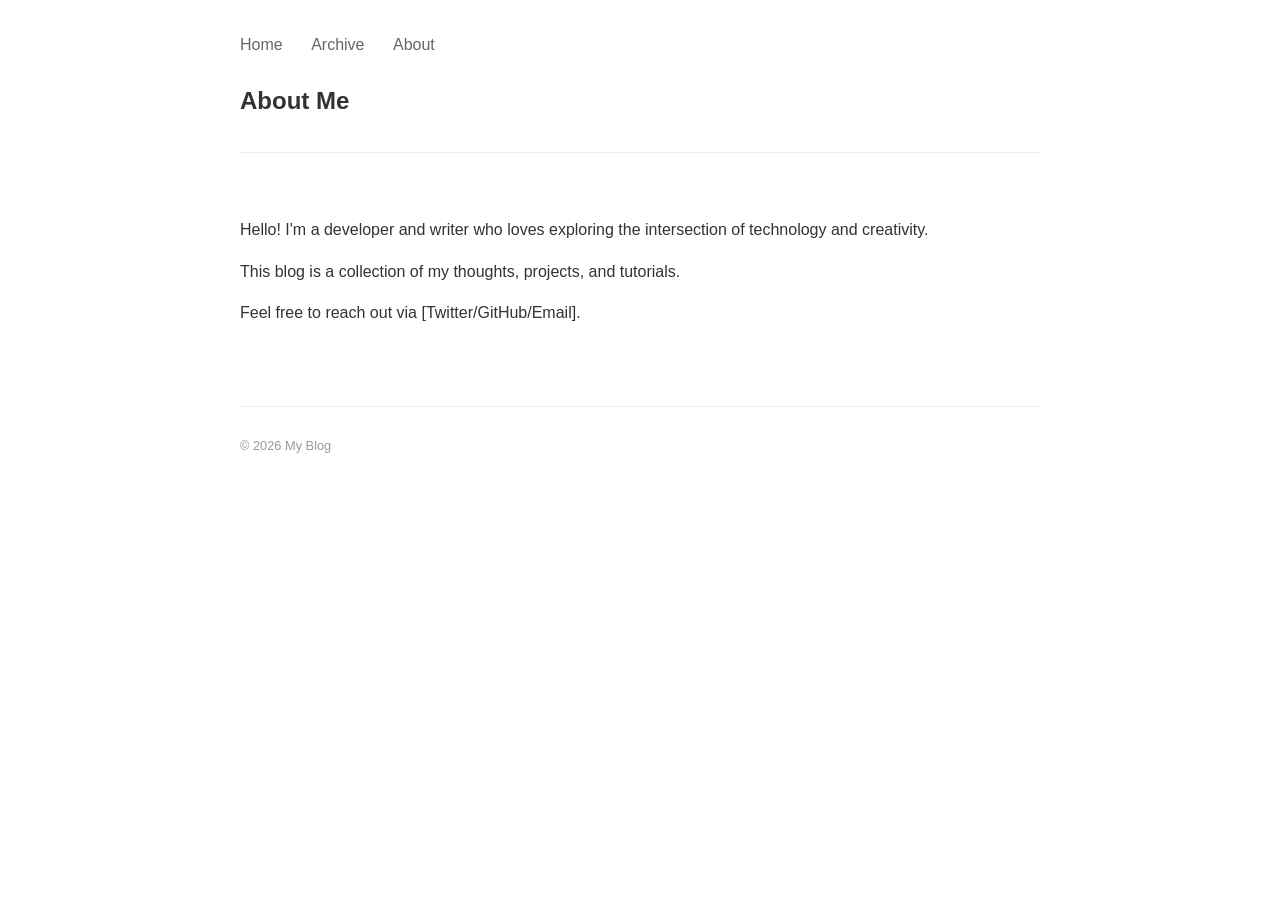
==== about.html @ 9d5c5b15 "Add files via upload" ====
<!DOCTYPE html>
<html lang="en">
<head>
    <meta charset="UTF-8">
    <meta name="viewport" content="width=device-width, initial-scale=1.0">
    <title>My Blog | About</title>
    <link rel="stylesheet" href="style_clean.css">
</head>
<body>
    <header>
        <nav>
            <a href="index.html">Home</a>
            <a href="archive.html">Archive</a>
            <a href="about.html">About</a>
        </nav>
        <h1>About Me</h1>
    </header>

    <main>
        <section id="bio">
            <p>Hello! I'm a developer and writer who loves exploring the intersection of technology and creativity.</p>
            <p>This blog is a collection of my thoughts, projects, and tutorials.</p>
            <p>Feel free to reach out via [Twitter/GitHub/Email].</p>
        </section>
    </main>

    <footer>
        <p>&copy; 2026 My Blog</p>
    </footer>
</body>
</html>
---- style_clean.css ----
/* STYLE: CLEAN MINIMALISM */
body {
    font-family: -apple-system, BlinkMacSystemFont, "Segoe UI", Roboto, Helvetica, Arial, sans-serif;
    line-height: 1.6;
    color: #333;
    max-width: 800px;
    margin: 0 auto;
    padding: 2rem;
    background-color: #ffffff;
}

header {
    margin-bottom: 4rem;
    border-bottom: 1px solid #eee;
    padding-bottom: 1rem;
}

nav a {
    margin-right: 1.5rem;
    text-decoration: none;
    color: #666;
    font-weight: 500;
}

nav a:hover {
    color: #000;
}

h1 {
    font-size: 1.5rem;
    margin-top: 1.5rem;
}

article {
    margin-bottom: 3rem;
}

article h3 {
    margin-bottom: 0.5rem;
}

article h3 a {
    color: #000;
    text-decoration: none;
}

article h3 a:hover {
    text-decoration: underline;
}

footer {
    margin-top: 5rem;
    font-size: 0.8rem;
    color: #999;
    border-top: 1px solid #eee;
    padding-top: 1rem;
}
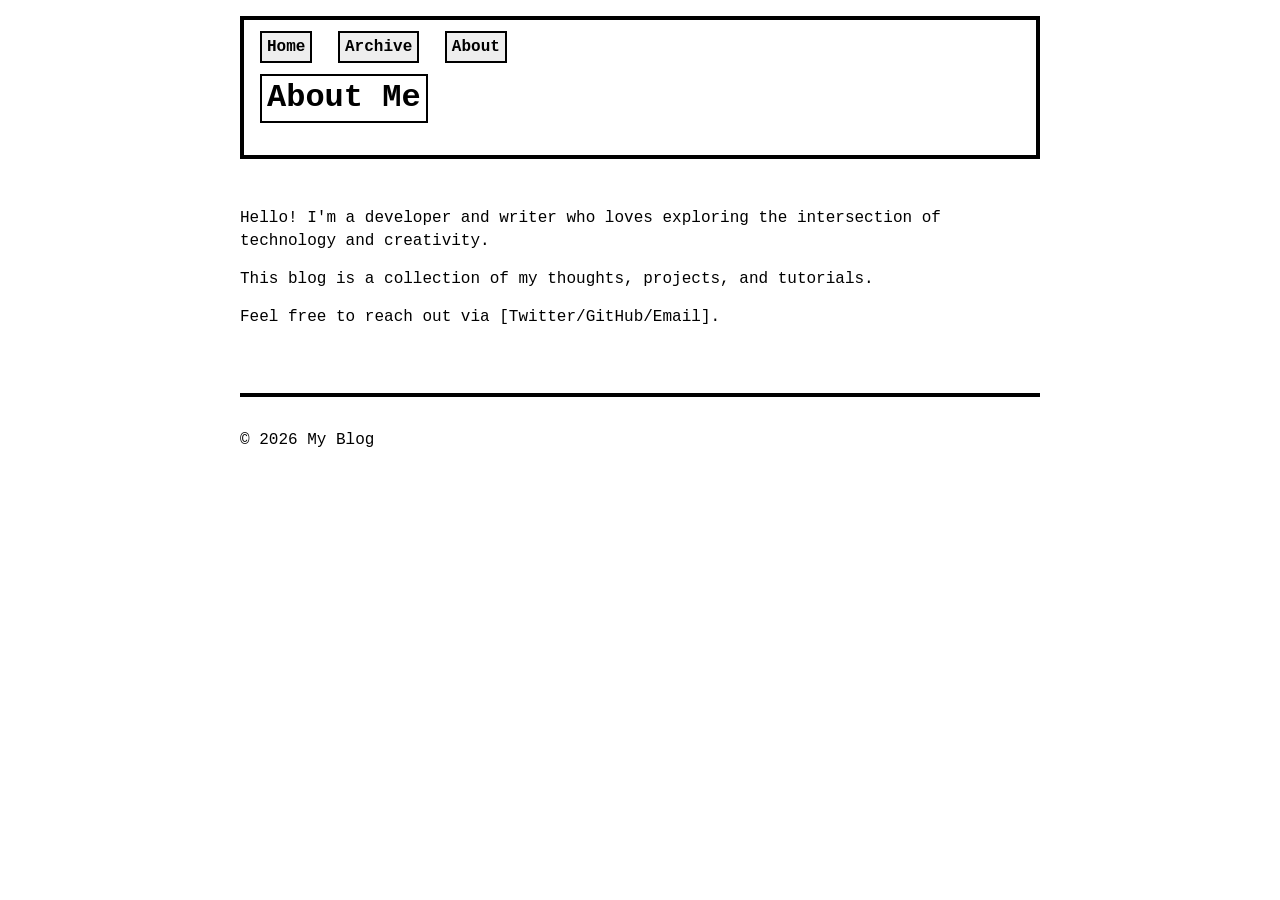
==== commit d059825a: "Update about.html" ====
--- a/about.html
+++ b/about.html
@@ -4,7 +4,7 @@
     <meta charset="UTF-8">
     <meta name="viewport" content="width=device-width, initial-scale=1.0">
     <title>My Blog | About</title>
-    <link rel="stylesheet" href="style_clean.css">
+    <link rel="stylesheet" href="style_brutalist.css">
 </head>
 <body>
     <header>
--- a/style_brutalist.css
+++ b/style_brutalist.css
@@ -0,0 +1,62 @@
+/* STYLE: BRUTALIST */
+body {
+    font-family: "Courier New", Courier, monospace;
+    line-height: 1.4;
+    color: #000;
+    max-width: 800px;
+    margin: 0 auto;
+    padding: 1rem;
+    background-color: #fff;
+}
+
+header {
+    margin-bottom: 3rem;
+    border: 4px solid #000;
+    padding: 1rem;
+}
+
+nav a {
+    margin-right: 1rem;
+    text-decoration: none;
+    color: #000;
+    font-weight: bold;
+    background: #eee;
+    padding: 5px;
+    border: 2px solid #000;
+}
+
+nav a:hover {
+    background: #000;
+    color: #fff;
+}
+
+h1 {
+    font-size: 2rem;
+    margin: 1rem 0;
+    background: #fff;
+    display: inline-block;
+    padding: 0 5px;
+    border: 2px solid #000;
+}
+
+article {
+    margin-bottom: 2rem;
+    padding: 1rem;
+    border: 2px solid #000;
+}
+
+article h3 {
+    margin-top: 0;
+}
+
+article h3 a {
+    color: #000;
+    text-decoration: none;
+    font-weight: bold;
+}
+
+footer {
+    margin-top: 4rem;
+    border-top: 4px solid #000;
+    padding-top: 1rem;
+}
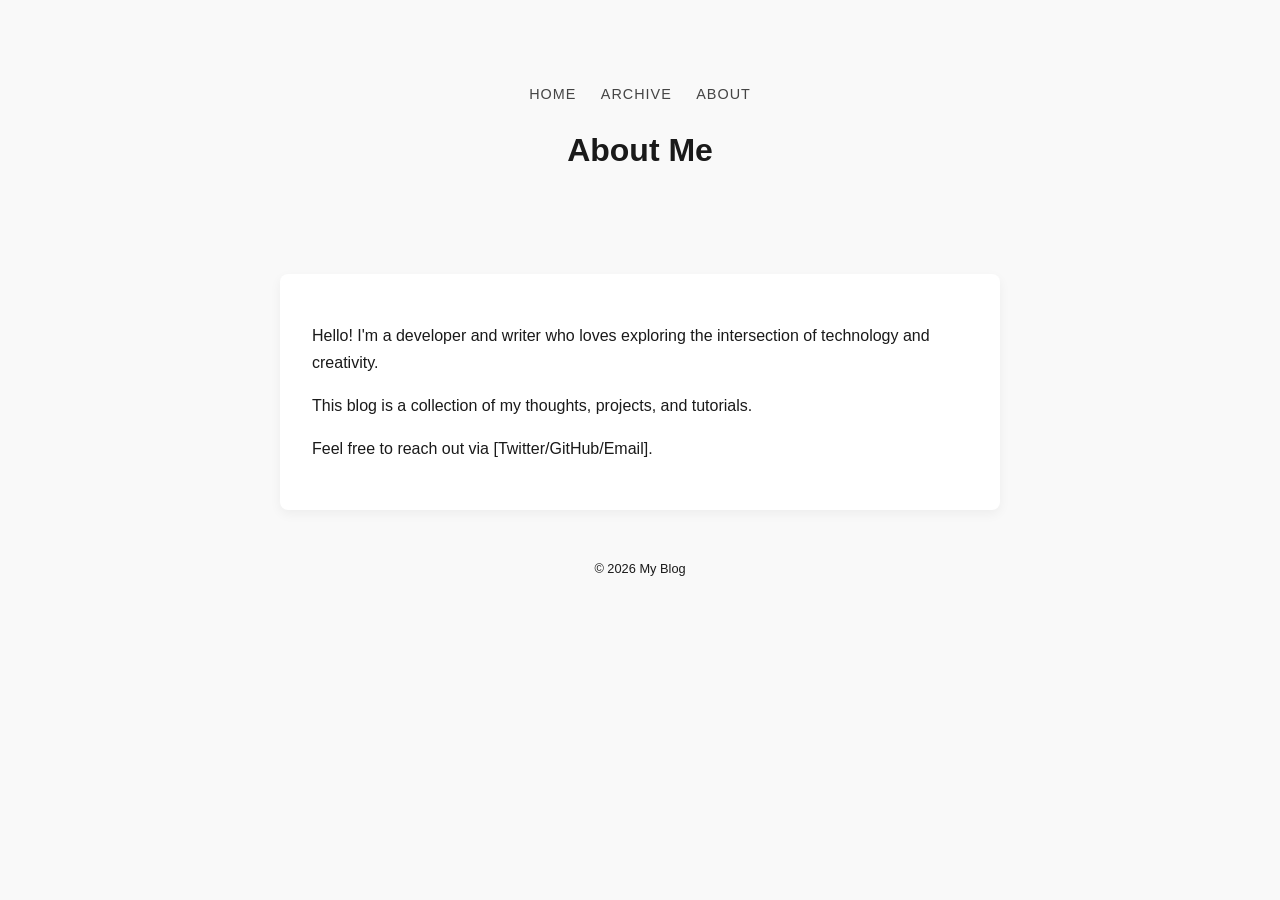
==== commit 1e02d767: "Update about.html" ====
--- a/about.html
+++ b/about.html
@@ -4,7 +4,7 @@
     <meta charset="UTF-8">
     <meta name="viewport" content="width=device-width, initial-scale=1.0">
     <title>My Blog | About</title>
-    <link rel="stylesheet" href="style_brutalist.css">
+    <link rel="stylesheet" href="style_modern.css">
 </head>
 <body>
     <header>
--- a/style_modern.css
+++ b/style_modern.css
@@ -0,0 +1,67 @@
+/* STYLE: MODERN STRUCTURED */
+body {
+    font-family: "Inter", "Segoe UI", Roboto, sans-serif;
+    line-height: 1.7;
+    color: #1a1a1a;
+    max-width: 720px;
+    margin: 0 auto;
+    padding: 3rem 1.5rem;
+    background-color: #f9f9f9;
+}
+
+header {
+    margin-bottom: 3rem;
+    padding: 2rem 0;
+    text-align: center;
+}
+
+nav a {
+    margin: 0 10px;
+    text-decoration: none;
+    color: #444;
+    text-transform: uppercase;
+    letter-spacing: 1px;
+    font-size: 0.9rem;
+}
+
+nav a:hover {
+    color: #000;
+}
+
+h1 {
+    font-size: 2rem;
+    font-weight: 800;
+    margin: 1rem 0;
+}
+
+main {
+    background: #fff;
+    padding: 2rem;
+    border-radius: 8px;
+    box-shadow: 0 4px 12px rgba(0,0,0,0.05);
+}
+
+article {
+    margin-bottom: 2.5rem;
+    padding-bottom: 1.5rem;
+    border-bottom: 1px solid #eee;
+}
+
+article:last-child {
+    border-bottom: none;
+}
+
+article h3 {
+    margin-bottom: 0.5rem;
+}
+
+article h3 a {
+    color: #000;
+    text-decoration: none;
+}
+
+footer {
+    margin-top: 3rem;
+    text-align: center;
+    font-size: 0.8rem;
+}
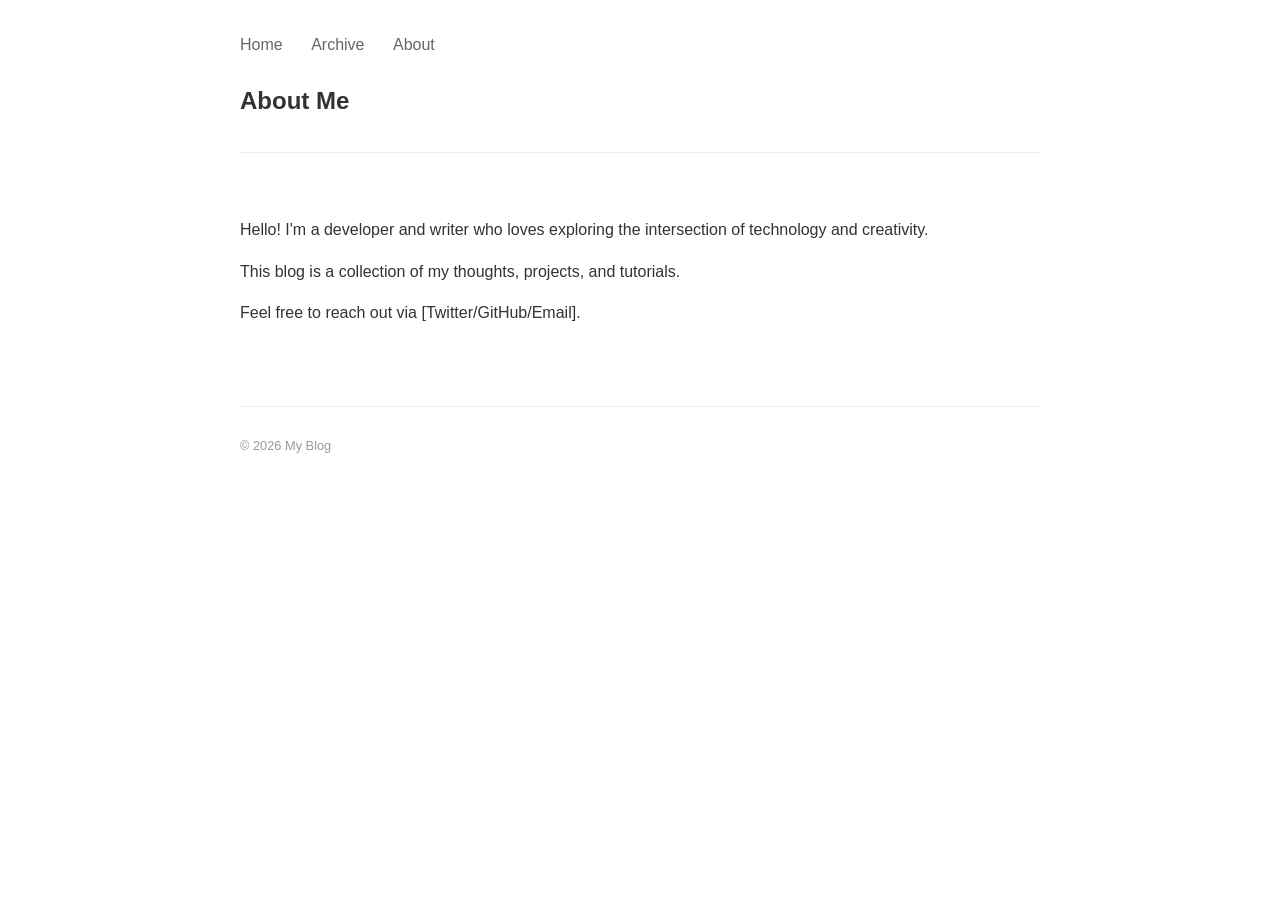
==== commit 8fda9c44: "Update about.html" ====
--- a/about.html
+++ b/about.html
@@ -4,7 +4,7 @@
     <meta charset="UTF-8">
     <meta name="viewport" content="width=device-width, initial-scale=1.0">
     <title>My Blog | About</title>
-    <link rel="stylesheet" href="style_modern.css">
+    <link rel="stylesheet" href="style_clean.css">
 </head>
 <body>
     <header>
--- a/style_clean.css
+++ b/style_clean.css
@@ -0,0 +1,57 @@
+/* STYLE: CLEAN MINIMALISM */
+body {
+    font-family: -apple-system, BlinkMacSystemFont, "Segoe UI", Roboto, Helvetica, Arial, sans-serif;
+    line-height: 1.6;
+    color: #333;
+    max-width: 800px;
+    margin: 0 auto;
+    padding: 2rem;
+    background-color: #ffffff;
+}
+
+header {
+    margin-bottom: 4rem;
+    border-bottom: 1px solid #eee;
+    padding-bottom: 1rem;
+}
+
+nav a {
+    margin-right: 1.5rem;
+    text-decoration: none;
+    color: #666;
+    font-weight: 500;
+}
+
+nav a:hover {
+    color: #000;
+}
+
+h1 {
+    font-size: 1.5rem;
+    margin-top: 1.5rem;
+}
+
+article {
+    margin-bottom: 3rem;
+}
+
+article h3 {
+    margin-bottom: 0.5rem;
+}
+
+article h3 a {
+    color: #000;
+    text-decoration: none;
+}
+
+article h3 a:hover {
+    text-decoration: underline;
+}
+
+footer {
+    margin-top: 5rem;
+    font-size: 0.8rem;
+    color: #999;
+    border-top: 1px solid #eee;
+    padding-top: 1rem;
+}
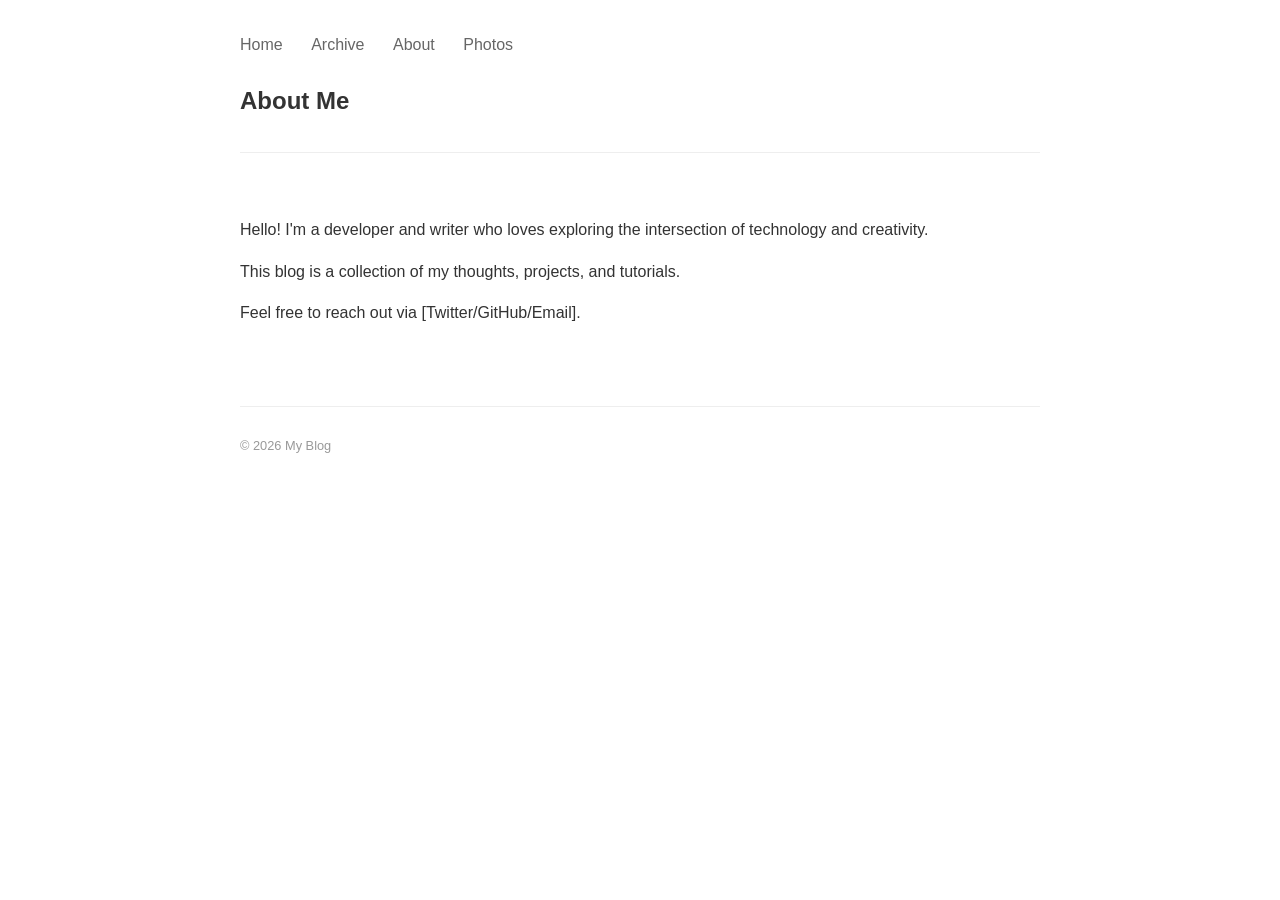
==== commit 3eeb587e: "Add files via upload" ====
--- a/about.html
+++ b/about.html
@@ -6,12 +6,13 @@
     <title>My Blog | About</title>
     <link rel="stylesheet" href="style_clean.css">
 </head>
-<body>
+<body class="gallery-page">
     <header>
         <nav>
             <a href="index.html">Home</a>
             <a href="archive.html">Archive</a>
             <a href="about.html">About</a>
+            <a href="photo-archive.html">Photos</a>
         </nav>
         <h1>About Me</h1>
     </header>
@@ -24,7 +25,7 @@
         </section>
     </main>
 
-    <footer>
+    <footer style="margin-top: 5rem;">
         <p>&copy; 2026 My Blog</p>
     </footer>
 </body>
--- a/style_clean.css
+++ b/style_clean.css
@@ -55,3 +55,23 @@
     border-top: 1px solid #eee;
     padding-top: 1rem;
 }
+
+/* Gallery Styles */
+.photo-grid {
+    display: grid;
+    grid-template-columns: repeat(auto-fit, minmax(250px, 1fr));
+    gap: 2rem;
+}
+
+.photo-item img {
+    width: 100%;
+    height: auto;
+    border-radius: 4px;
+    border: 1px solid #eee;
+}
+
+.photo-item p {
+    margin: 0.5rem 0 0 0;
+    font-size: 0.9rem;
+    color: #666;
+}
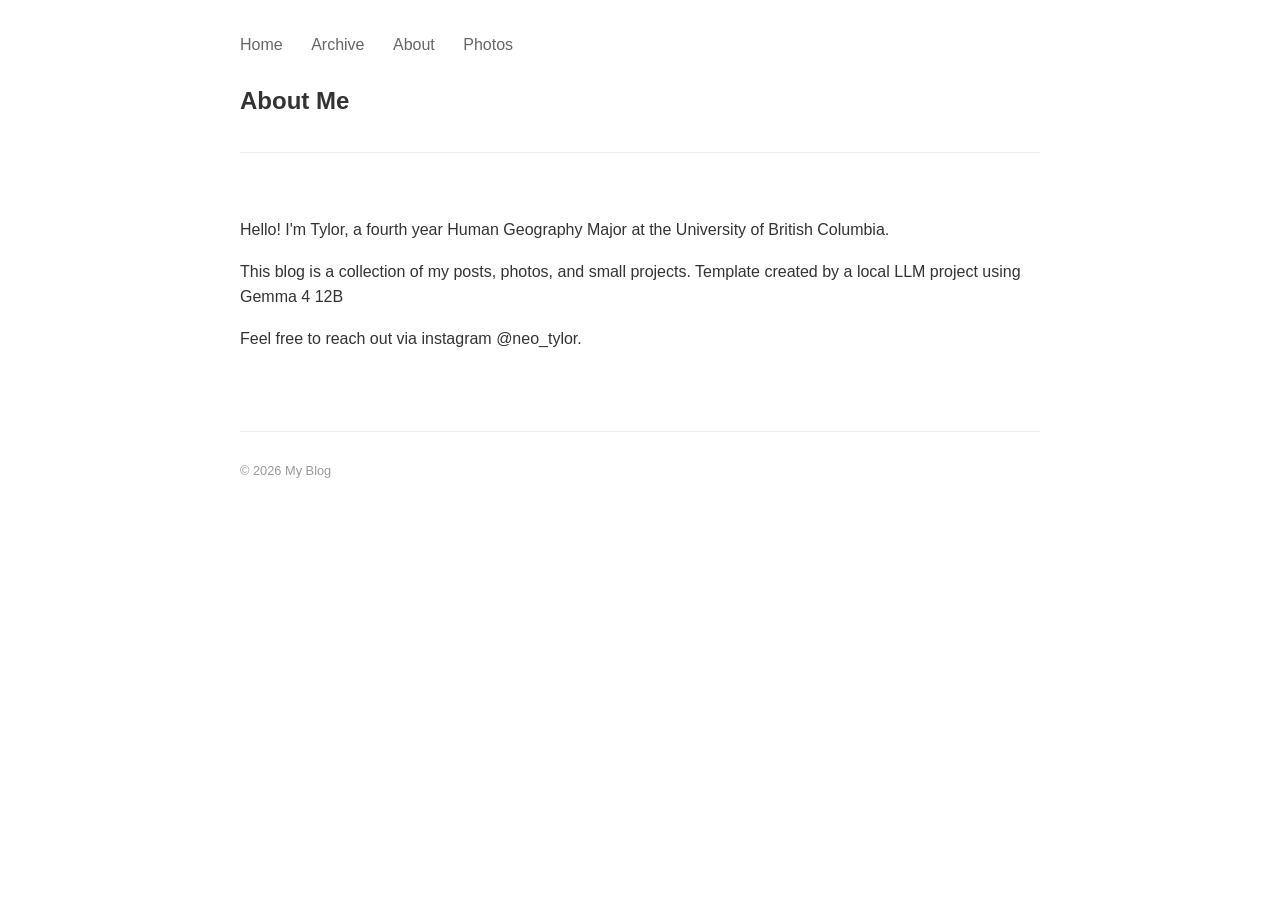
==== commit d85194bc: "Update about.html" ====
--- a/about.html
+++ b/about.html
@@ -19,9 +19,9 @@
 
     <main>
         <section id="bio">
-            <p>Hello! I'm a developer and writer who loves exploring the intersection of technology and creativity.</p>
-            <p>This blog is a collection of my thoughts, projects, and tutorials.</p>
-            <p>Feel free to reach out via [Twitter/GitHub/Email].</p>
+            <p>Hello! I'm Tylor, a fourth year Human Geography Major at the University of British Columbia.</p>
+            <p>This blog is a collection of my posts, photos, and small projects. Template created by a local LLM project using Gemma 4 12B</p>
+            <p>Feel free to reach out via instagram @neo_tylor.</p>
         </section>
     </main>
 
